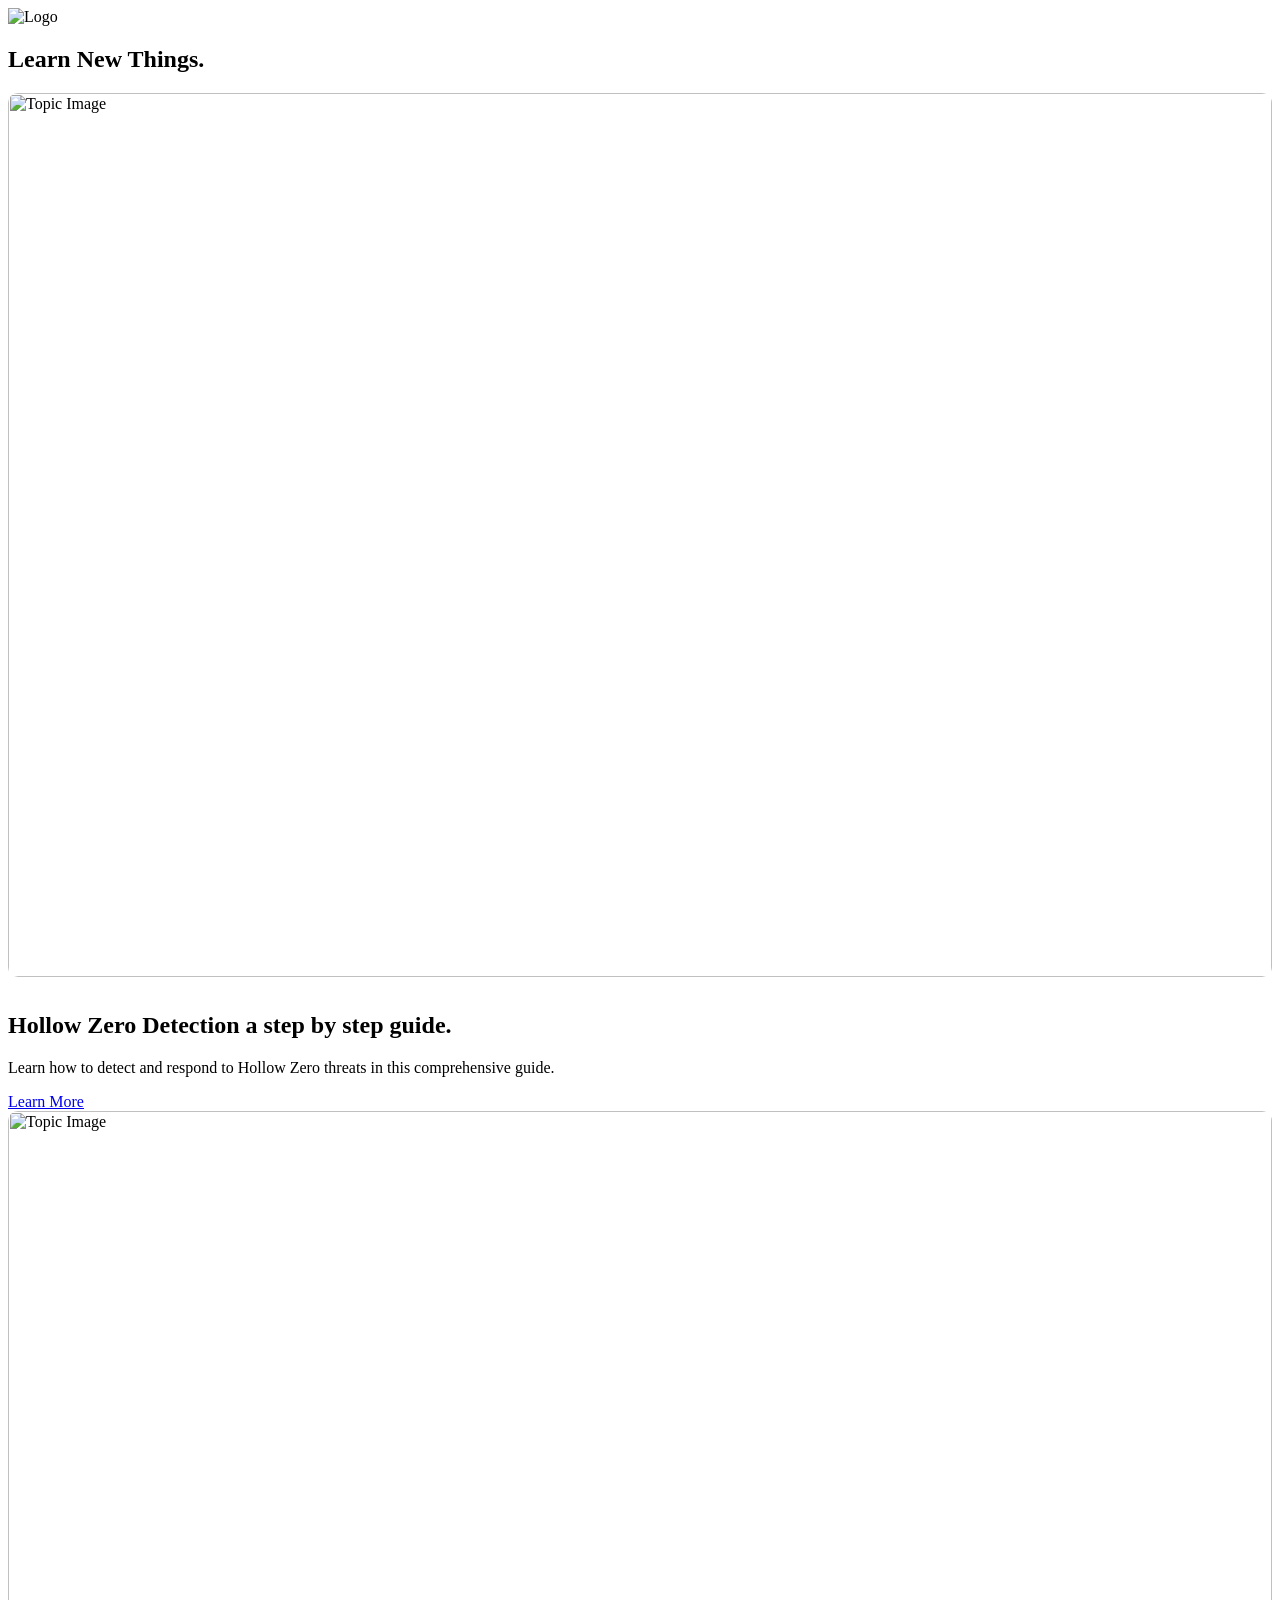
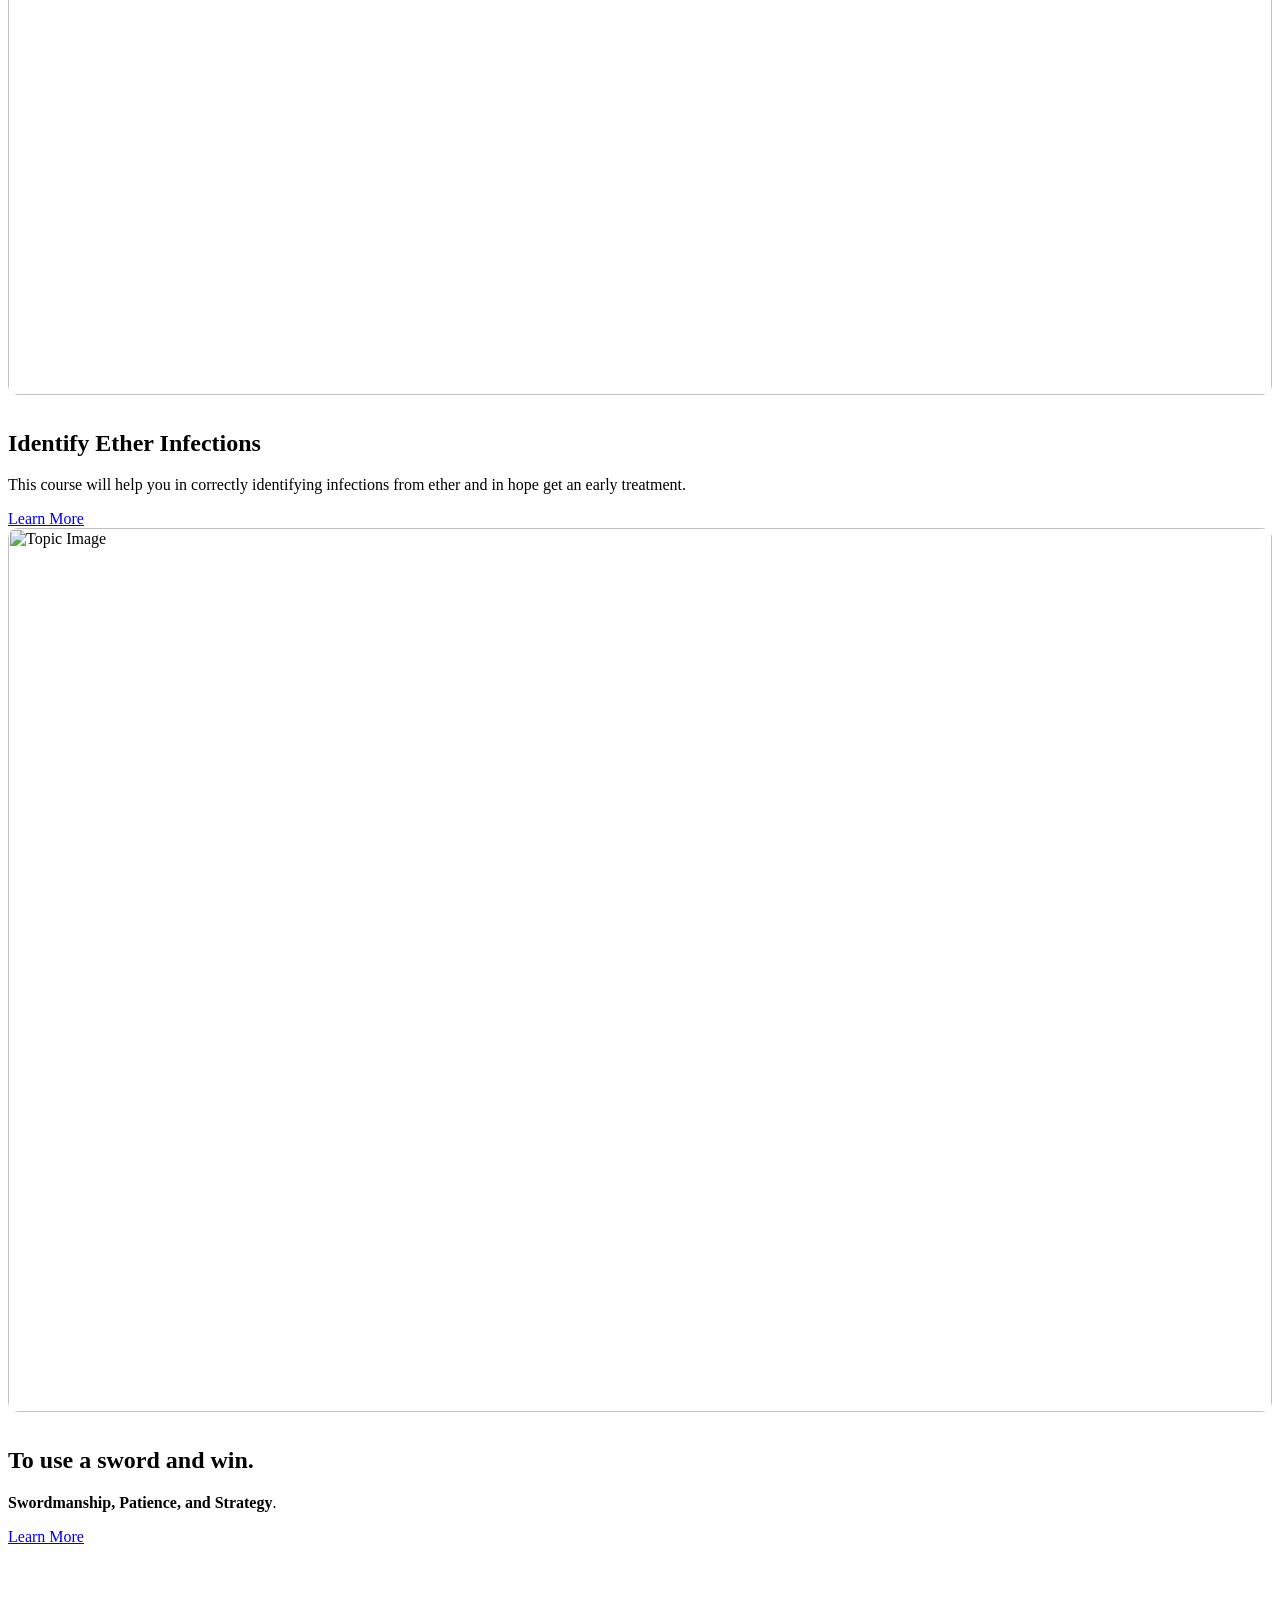
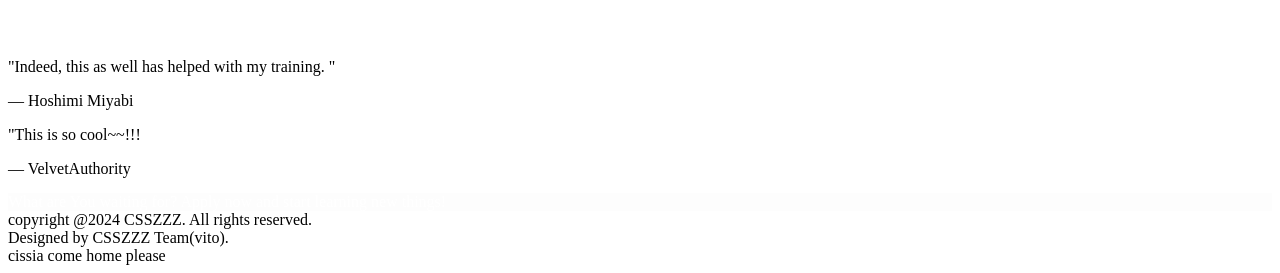
==== index.html @ ba6e635c "harusnyabisa" ====
<html>
<head>
    <meta charset="UTF-8">
    <meta name="viewport" content="width=device-width, initial-scale=1.0">
    <title>CSSZZZ</title>
    <link rel="stylesheet" href="style.css">
</head>
<body>
    <header class="header">
    <img src="images/Gemini_Generated_Image_hn9mq2hn9mq2hn9m-removebg-preview.png" alt="Logo" class="imageparralax header-logo">
    </header>


    <section class="hero">
        <div class="hero-content">
            <h1 class="fontmeSubFont animationp" style="color: #000000;">Learn New Things.</h1>
        </div>
    </section>


    <div style="padding-bottom: 96px;">
        <div class="maincourse">
            <div class="smallcourse">
            
                <img src="images\New_Eridu_Settlers_Guide_-_Survive_in_a_Hollow_-_Cover_Image.webp" alt="Topic Image" style="width: 100%; border-radius: 10px; margin-bottom: 15px;">
                <h2>Hollow Zero Detection a step by step guide.</h2>
                <p>Learn how to detect and respond to Hollow Zero threats in this comprehensive guide.</p>
                <a href="#" class="button">Learn More</a>
            </div>
            <div class="smallcourse">
            
                <img src="images\Miguel_Silver_Dullahan.webp" alt="Topic Image" style="width: 100%; border-radius: 10px; margin-bottom: 15px;">
                <h2>Identify Ether Infections</h2>
                <p>This course will help you in correctly identifying infections from ether and in hope get an early treatment.</p>
                <a href="#" class="button">Learn More</a>
            </div>
        </div>

        <div class="maincourse">
            <div class="smallcourse">
                
                <img src="images\BA14P78D44VZPKT7GZ5460W8B0.jpeg" alt="Topic Image" style="width: 100%; border-radius: 10px; margin-bottom: 15px;">
                <h2>To use a sword and win.</h2>
                <p><b>Swordmanship, Patience, and Strategy</b>.</p>
                <a href="#" class="button">Learn More</a>
            </div>
        </div>
    </div>
    
    <div class ="maincourse"> 
        <div class="testimonial" style="background-image: url('images/Faction_Hollow_Special_Operations_Section_6_Icon.webp');">
            <p>"Indeed, this as well has helped with my training. "</p>
            <div class="author">— Hoshimi Miyabi</div>
        </div>

        <div class="testimonial" style="background-image: url('images/Faction_Metropolitan_Order_Division_Icon.webp'); width: 100%; border-radius: 10px; margin-bottom: 15px;">
            <p>"This is so cool~~!!! </p>
            <div class="author">— VelvetAuthority </div>
        </div>
        <div style="overflow: hidden; width: 100%; background: #2c292902; color: white;">
    <div class="news-ticker">
       What are You waiting for? Apply now and start learning new things!
    </div>
</div>
    </div>
    <footer class="footer"> copyright @2024 CSSZZZ. All rights reserved. <br>Designed by CSSZZZ Team(vito).<br> cissia come home please
        
    </footer>
</body>
</html>
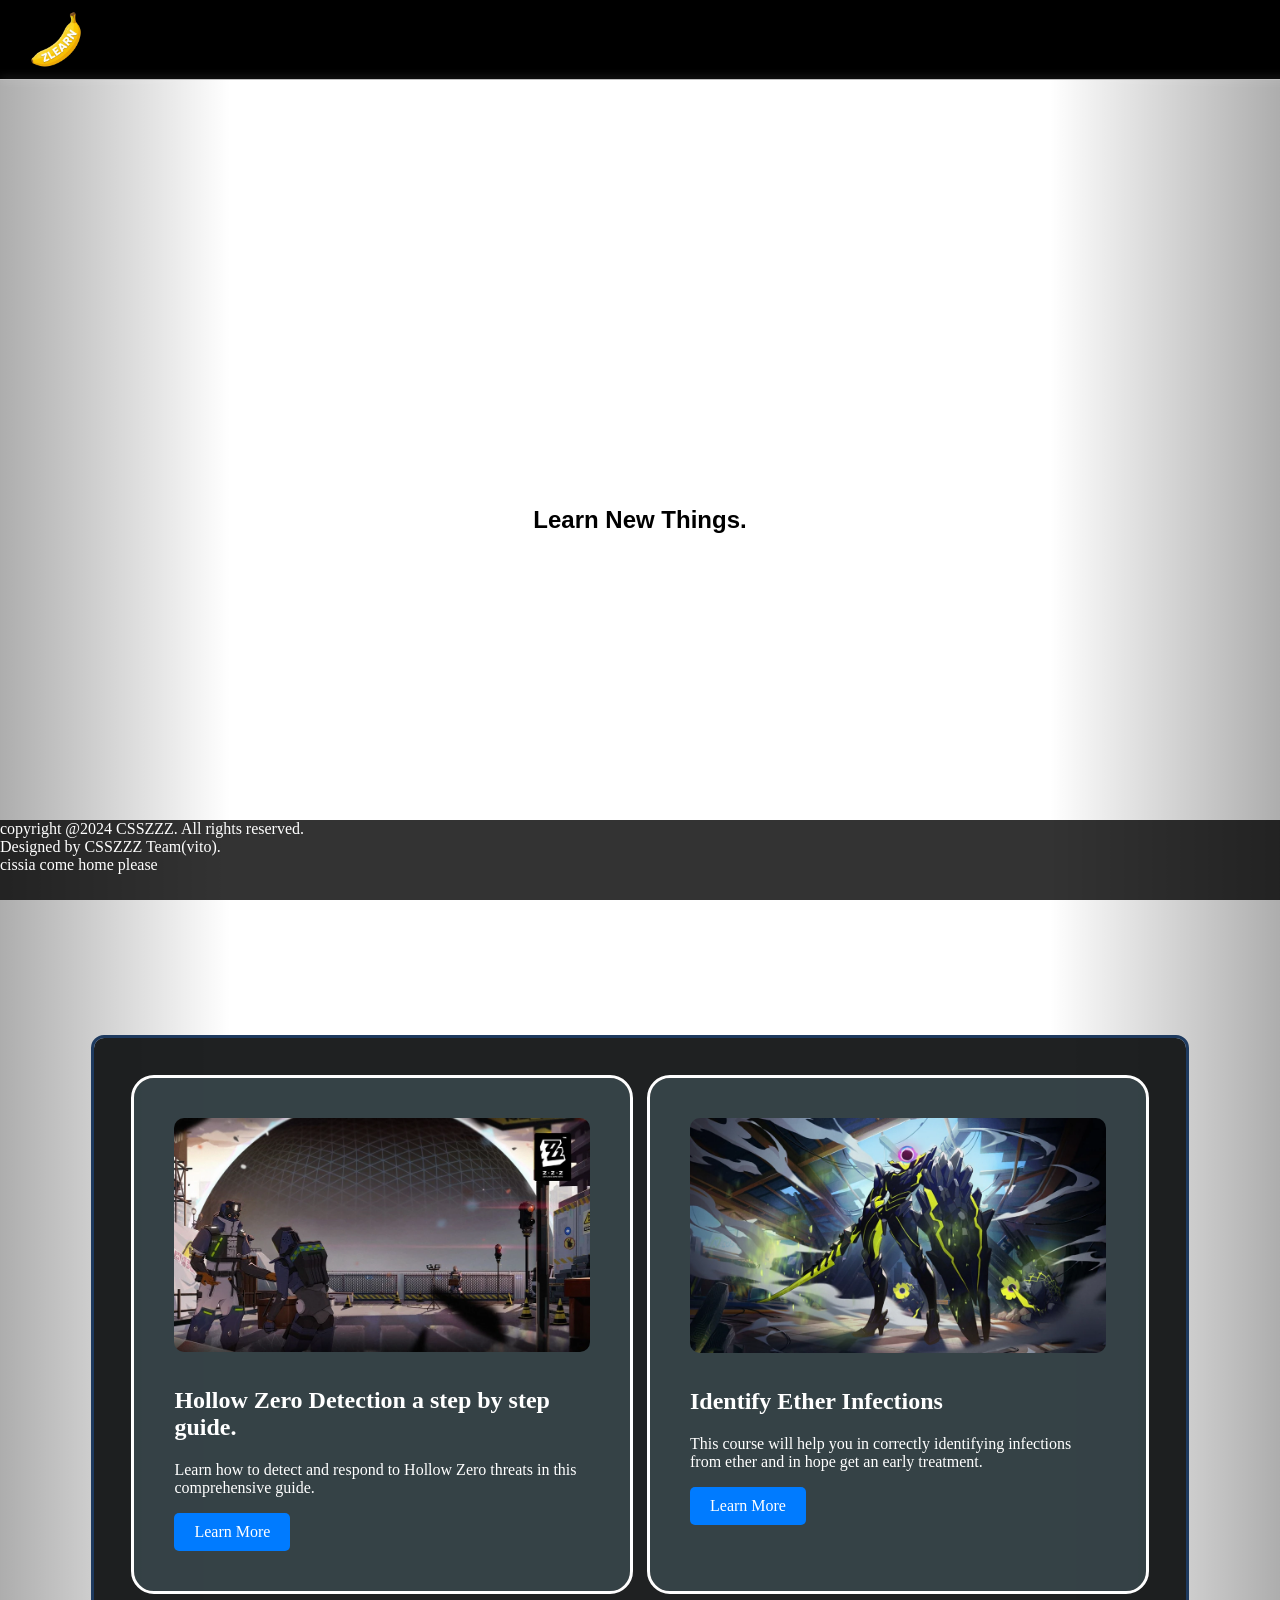
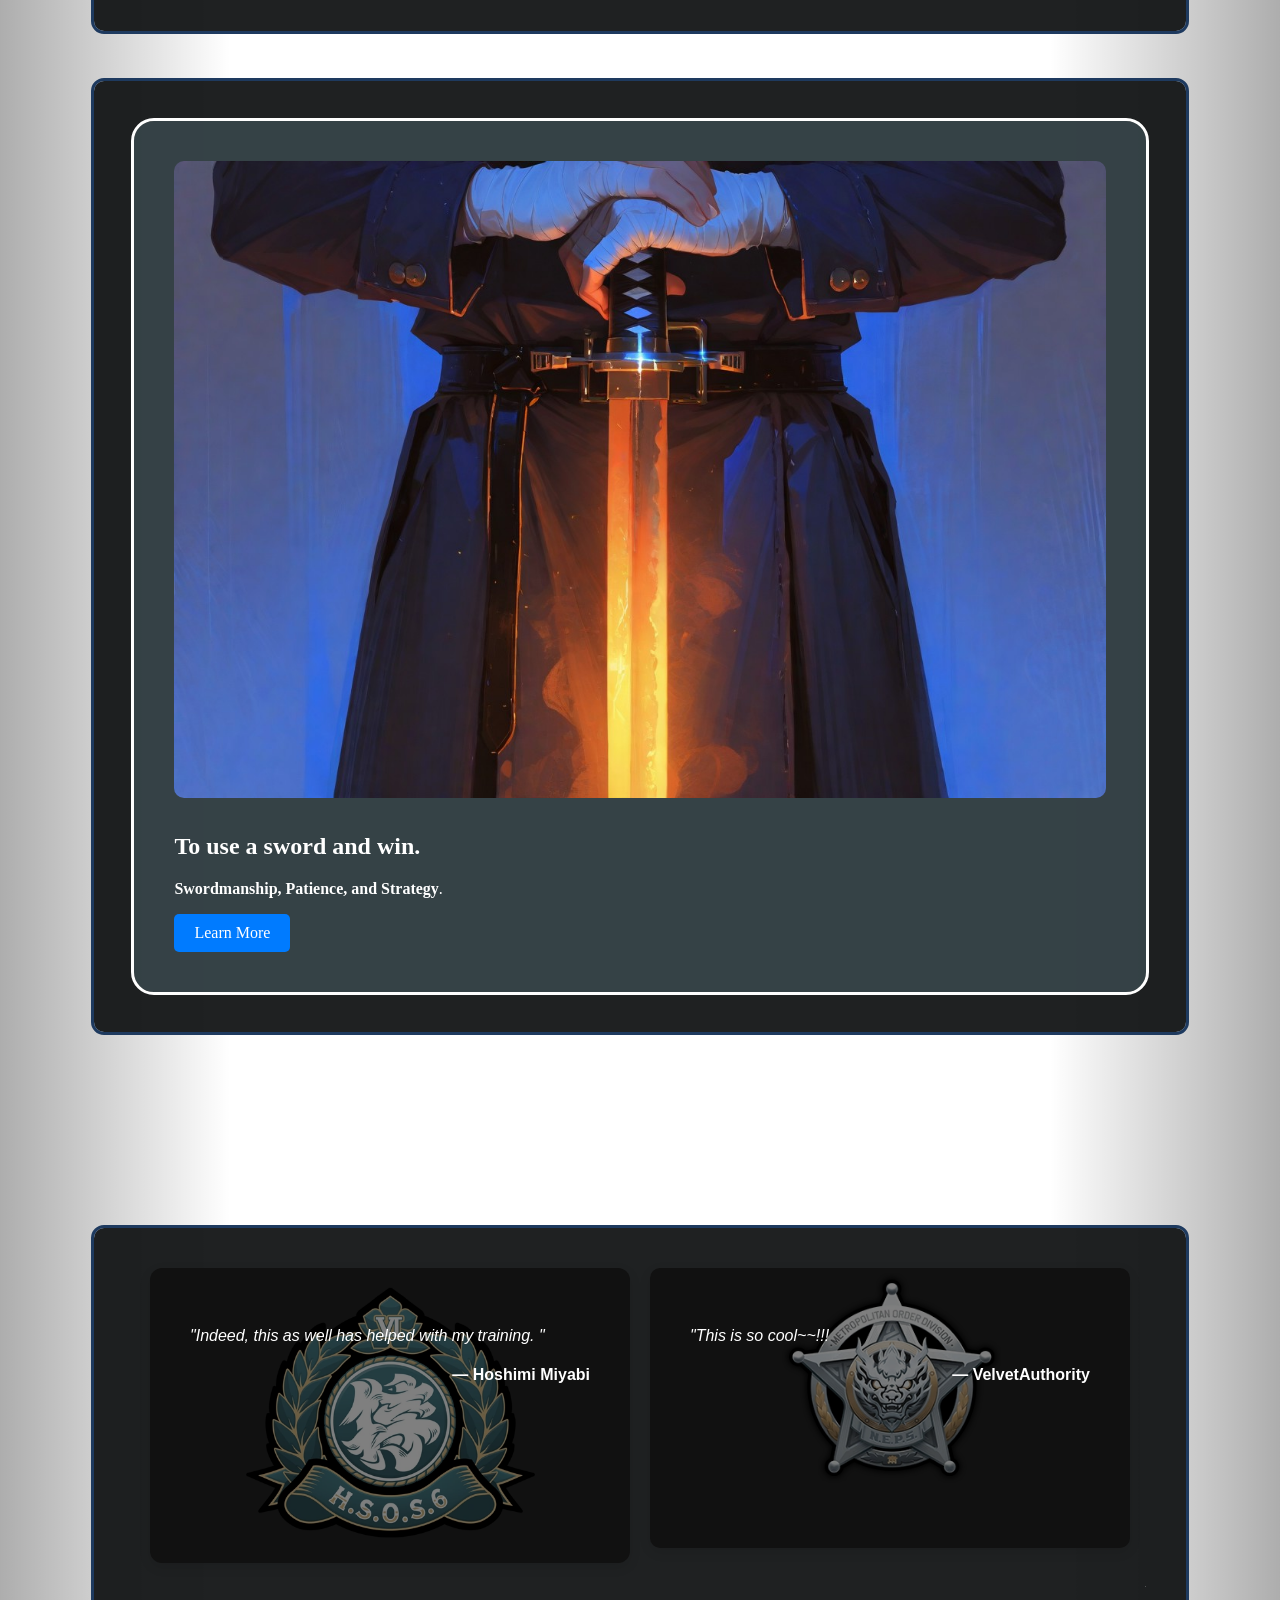
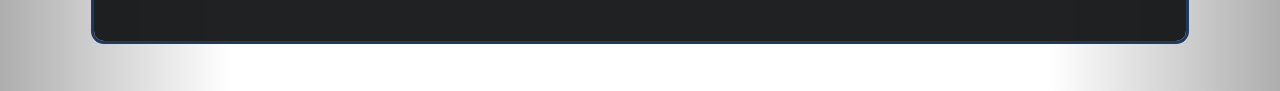
==== commit 019035ce: "Update index.html" ====
--- a/index.html
+++ b/index.html
@@ -13,7 +13,7 @@
 
     <section class="hero">
         <div class="hero-content">
-            <h1 class="fontmeSubFont animationp" style="color: #000000;">Learn New Things.</h1>
+            <h1 class="fontmeSubFont animationp" style="color: #000000;">Learn New Things.</h1> ZLearn. <br> Teks ini Biar ngak kosong.
         </div>
     </section>
 
@@ -67,4 +67,4 @@
         
     </footer>
 </body>
-</html>+</html>
--- a/style.css
+++ b/style.css
@@ -0,0 +1,197 @@
+
+body {
+    background-color: #ffffff;
+    color: #ffffff;
+    min-height: 100vh;
+    background-image:
+        linear-gradient(to right, rgba(0, 0, 0, 0.32) 0%, rgba(0, 0, 0, 0) 18%),
+        linear-gradient(to left, rgba(0, 0, 0, 0.32) 0%, rgba(0, 0, 0, 0) 18%),
+        linear-gradient(#ffffff, #ffffff);
+    background-repeat: no-repeat;
+}
+
+.maincourse{
+            width: 80%;
+            height: auto;
+            margin: 50px auto; 
+            padding: 40px;
+            color: #ffffff; 
+            border-radius: 10px; 
+            outline-style: solid;
+            outline-color: #1e3a5f ;
+            background-color: #141718f3 ;
+            display: flex;
+            gap: 20px;
+            justify-content: center;
+            flex-wrap: wrap;
+        }
+.smallcourse {
+    flex: 1;
+    min-width: 250px;
+    height: auto;
+    margin: 0; 
+    padding: 40px;
+    color: #ffffff; 
+    border-radius: 20px; 
+    outline-style: solid;
+    outline-color: #fefefe ;
+    background-color: #3f5055b5 ;
+
+}
+.button {
+    display: inline-block;
+    padding: 10px 20px;
+    font-size: 16px;
+    color: #fff;
+    background-color: #007BFF;
+    border: none;
+    border-radius: 5px;
+    cursor: pointer;
+    text-decoration: none; 
+}
+.imageparralax {
+    background-image: fixed;
+    background-size: cover;
+    background-position: center;
+}
+
+.fontmeSubFont {
+    font-family: Tahoma, Helvetica, Arial, sans-serif;}
+
+.header {
+    position: fixed;
+    top: 0;
+    left: 0;
+    z-index: 99;
+    width: 100%;
+    height: 80px;
+    background-color: #000;
+
+    display: flex;
+    justify-content: flex-start;
+    align-items: center; 
+    padding-left: 16px;
+}
+
+.header::after {
+    content: "";
+    position: absolute;
+    left: 0;
+    bottom: 0;
+    width: 100%;
+    height: 1px;
+    background: rgba(255, 255, 255, 0.75);
+    box-shadow: 0 0 8px rgba(255, 255, 255, 0.55);
+}
+
+.header-logo {
+    height: 80px;
+    width: 80px;
+    object-fit: contain;
+}
+
+@keyframes drowdownanim {
+    0% {
+        transform: translateY(-150px);
+        opacity: 0;
+    }
+    100% {
+        transform: translateY(0);
+        opacity: 1;
+    }
+}
+.animationp {
+    animation-name: drowdownanim;
+    animation-duration: 1.5s;
+    animation-timing-function: ease-out;
+    animation-fill-mode: forwards;
+}
+.testimonial {
+  flex: 1;
+  min-width: 250px;
+  max-width: 400px;
+  min-height: 200px;
+  margin: 0;
+  padding: 40px;
+  background-color: #222;
+  background-size: contain;
+  background-position: center;
+  background-repeat: no-repeat;
+  border-radius: 12px;
+  box-shadow: 0 4px 12px rgba(0,0,0,0.1);
+  font-family: "Segoe UI", sans-serif;
+  line-height: 1.5;
+    position: relative;
+    overflow: hidden;
+}
+
+.testimonial::before {
+    content: "";
+    position: absolute;
+    inset: 0;
+    background-color: rgba(0, 0, 0, 0.5);
+    z-index: 0;
+}
+
+.testimonial p {
+  font-style: italic;
+    color: #fff;
+  margin-bottom: 15px;
+    position: relative;
+    z-index: 1;
+}
+
+.testimonial .author {
+  font-weight: bold;
+    color: #fff;
+  text-align: right;
+    position: relative;
+    z-index: 1;
+}
+
+
+
+.footer {
+    position: fixed;
+    bottom: 0;
+    left: 0;
+    z-index: 99;
+    width: 100%;
+    height: 80px;
+    background-color: rgba(0, 0, 0, 0.8);
+}
+
+.hero {
+    height: 100vh; 
+    display: flex;
+    justify-content: center;
+    align-items: center;
+    padding-top: 80px; 
+}
+
+
+.news-ticker { 
+    display: flex;
+    white-space: nowrap; 
+    padding-left: 100%;  
+    animation: wordsLoop 20s linear infinite;
+}
+
+
+@keyframes wordsLoop {
+    0% {
+        transform: translateX(0%);
+    }
+    100% {
+        transform: translateX(-100%);
+    }
+}
+
+@media (max-width: 900px) {
+    body {
+        background-image:
+            linear-gradient(to right, rgba(0, 0, 0, 0.22) 0%, rgba(0, 0, 0, 0) 14%),
+            linear-gradient(to left, rgba(0, 0, 0, 0.22) 0%, rgba(0, 0, 0, 0) 14%),
+            linear-gradient(#ffffff, #ffffff);
+    }
+}
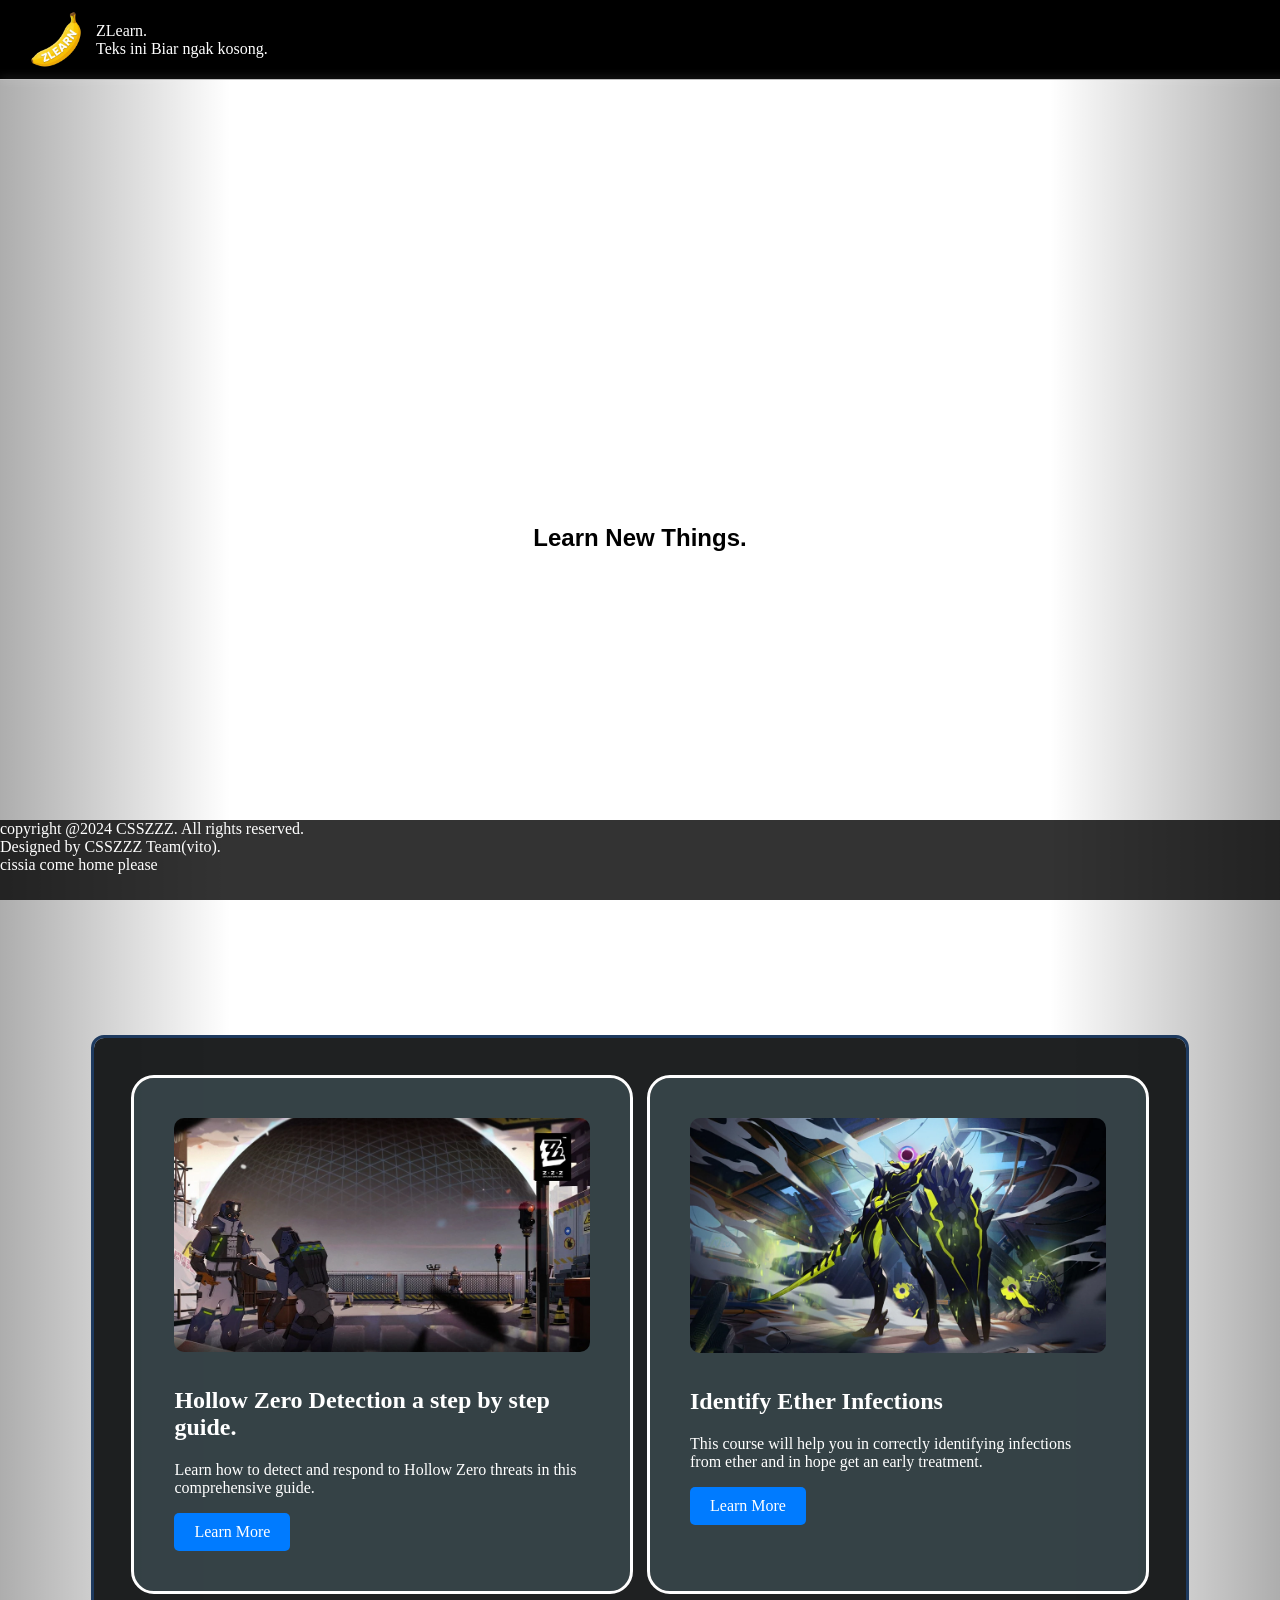
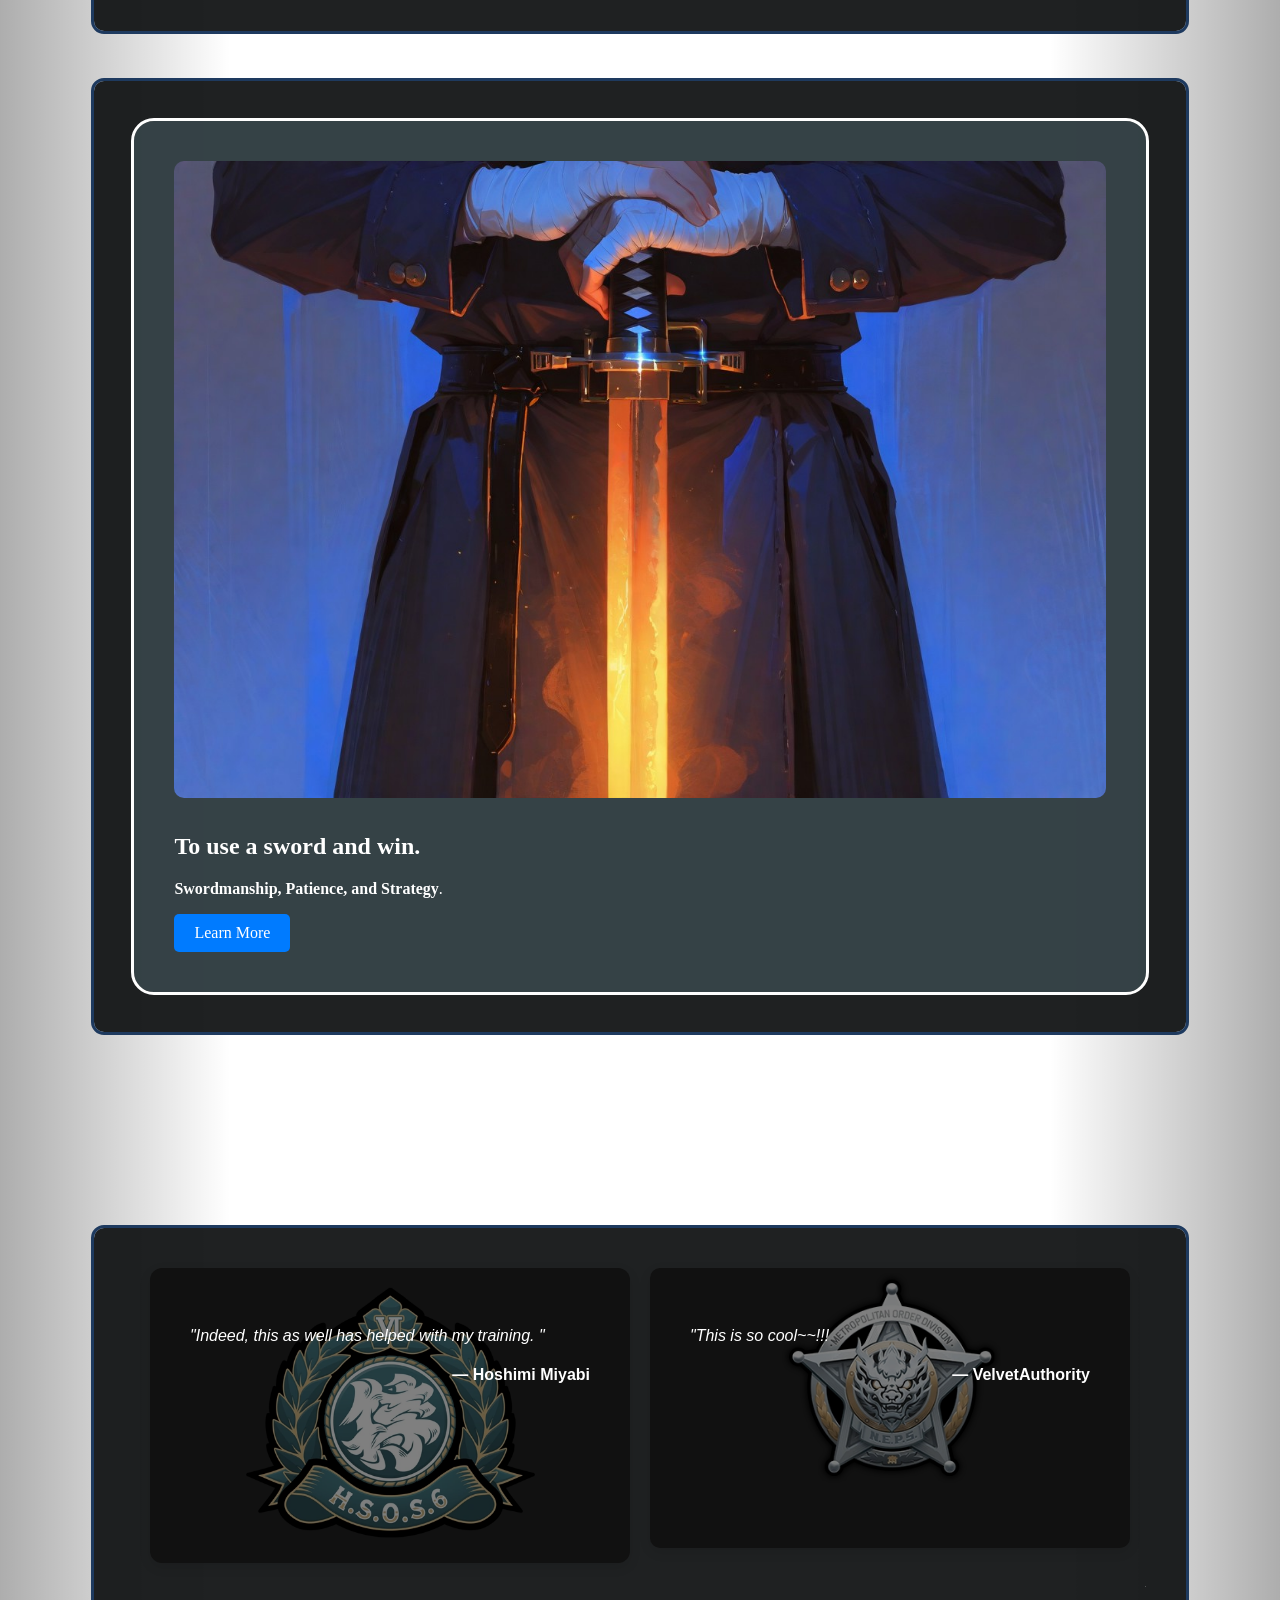
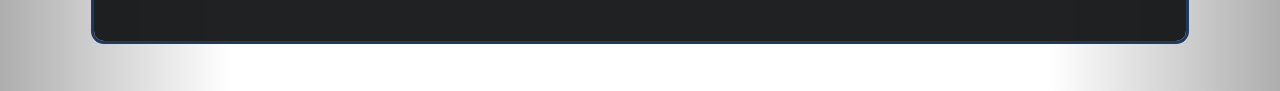
==== commit b46dc3dd: "Update index.html" ====
--- a/index.html
+++ b/index.html
@@ -7,14 +7,13 @@
 </head>
 <body>
     <header class="header">
-    <img src="images/Gemini_Generated_Image_hn9mq2hn9mq2hn9m-removebg-preview.png" alt="Logo" class="imageparralax header-logo">
+    <img src="images/Gemini_Generated_Image_hn9mq2hn9mq2hn9m-removebg-preview.png" alt="Logo" class="imageparralax header-logo"> ZLearn. <br> Teks ini Biar ngak kosong.
     </header>
 
 
     <section class="hero">
         <div class="hero-content">
-            <h1 class="fontmeSubFont animationp" style="color: #000000;">Learn New Things.</h1> ZLearn. <br> Teks ini Biar ngak kosong.
-        </div>
+            <h1 class="fontmeSubFont animationp" style="color: #000000;">Learn New Things.</h1>
     </section>
 
 
